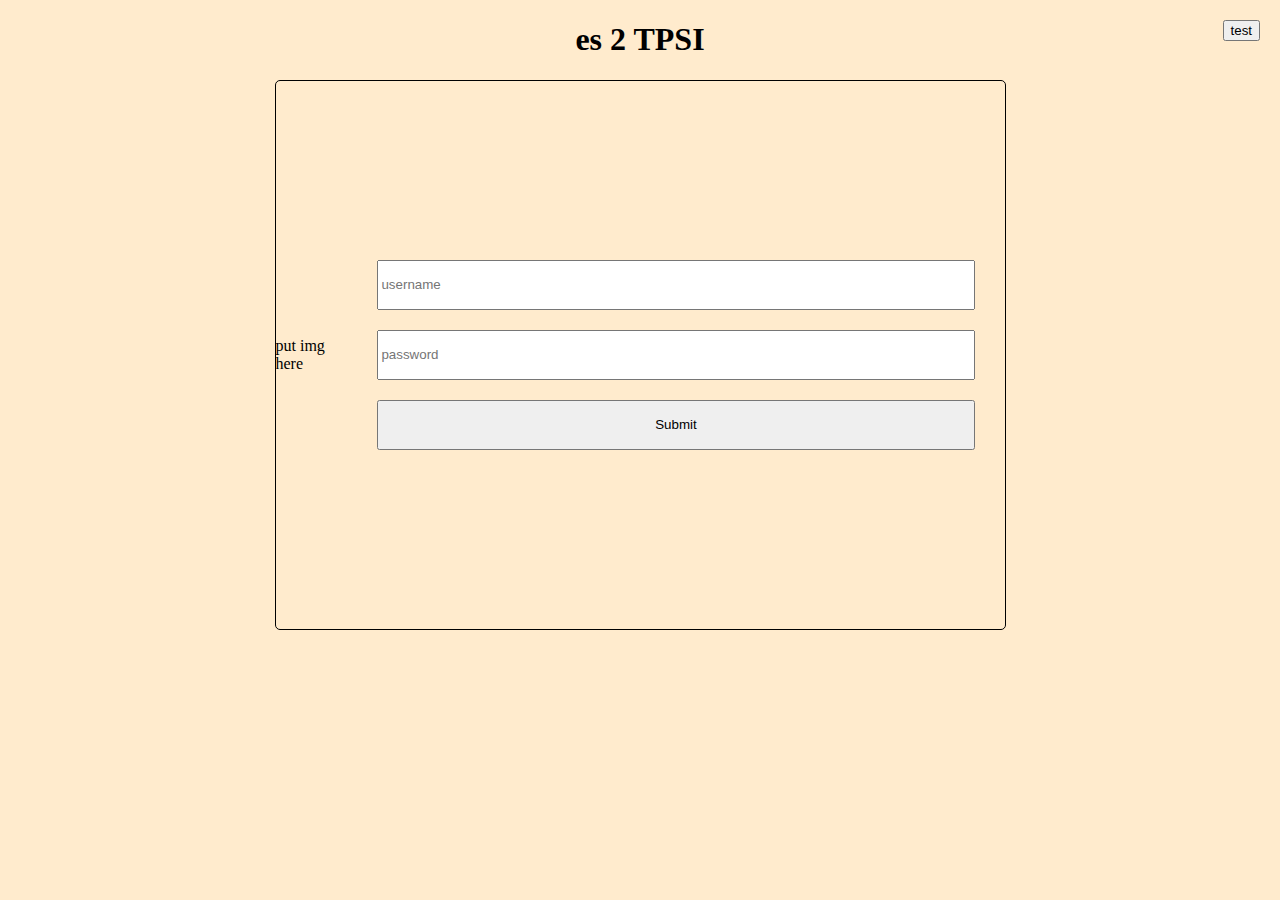
==== es2/index-es2.html @ e67d2eca "first commit" ====
<!DOCTYPE html>
<html lang="en">
<head>
    <meta charset="UTF-8">
    <meta name="viewport" content="width=device-width, initial-scale=1.0">
    <title>es2</title>

    <link href="style-es2.css" rel="stylesheet">
</head>
<body>
    <h1>es 2 TPSI</h1>

    <div class="flex-container ">
        <button class="switch-colorschemes">test</button>

        <picture class="img-container">
            <source src="Images/foto-sexy.jpg">
            <source src="path.jpeg">
            put img here
        </picture>
        <form class="form-container">
            <input class="form-elem" type="text" placeholder="username">
            <input class="form-elem" type="text" placeholder="password">
            <button class="form-elem" type="submit">Submit</button>
        </form>
 
</body>
</html>
---- es2/style-es2.css ----
* {
    box-sizing: border-box;
}

html {
    margin: 0;
    padding: 0;
    min-height: 100vh;
}

body {
    margin: 0;
    height:100%;
    background-color: blanchedalmond;
    
    display: flex;
    align-items: center;
    justify-content: center;
    flex-direction: column;
    column-gap: 40px;
}

.flex-container {
    display: flex;
    flex-direction: row;
    align-items: center;
    justify-content: center;

    max-width: 90%;
    max-height: 100%;
    height: 550px;
    width: 731px;

    border: 1px solid black;
    border-radius: 5px;
}

.switch-colorschemes {
    position: absolute;
    top: 20px;
    right: 20px;
    /* display: none; */
}

.img-container {
    display: none;
}

.form-container {
    display: flex;
    flex-direction: column;
    justify-content: center;

    gap: 20px;
    padding: 30px;
    width: 731px;
    max-width: 100%;
    height: 100%;
    max-height: 100%;


}

.form-elem {
    height: 50px;
}

.colorscheme-dark {
    
}

.colorscheme-light {

}

/* Pad */
@media screen and (min-width: 732px) {
    .img-container {
        display: block;
    }
}

/*  */
@media screen and (min-width: 1024px) {
}
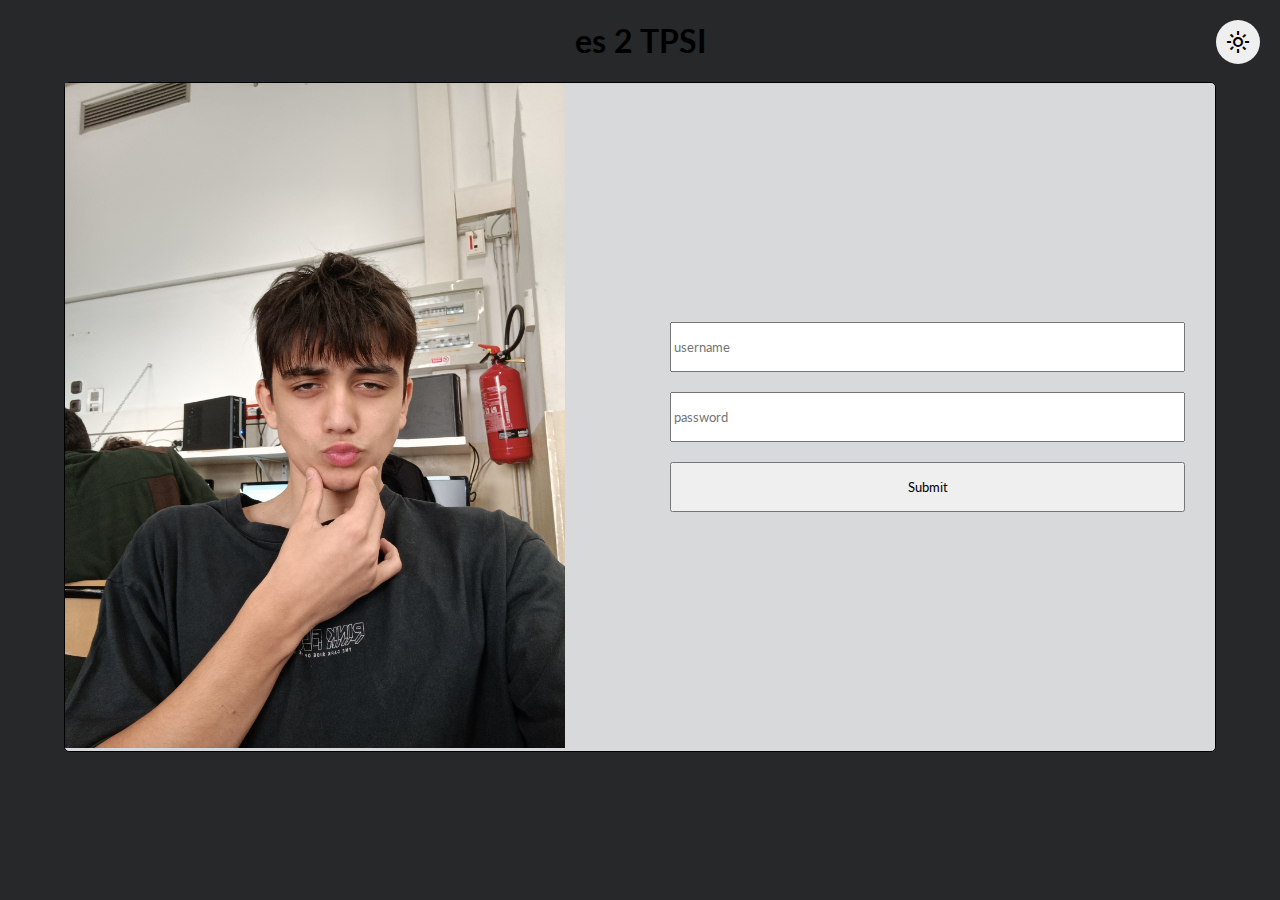
==== commit 43201298: "I only have to set the colors for light/dark modes" ====
--- a/es2/index-es2.html
+++ b/es2/index-es2.html
@@ -6,17 +6,25 @@
     <title>es2</title>
 
     <link href="style-es2.css" rel="stylesheet">
+    <link rel="stylesheet" href="https://fonts.googleapis.com/css2?family=Material+Symbols+Outlined:opsz,wght,FILL,GRAD@20..48,100..700,0..1,-50..200" />
+    <link href="https://fonts.googleapis.com/css2?family=Lato&display=swap" rel="stylesheet"> 
 </head>
 <body>
     <h1>es 2 TPSI</h1>
 
-    <div class="flex-container ">
-        <button class="switch-colorschemes">test</button>
+    <div class="flex-container colorscheme-light">
+        <button 
+            id="clr-btn"
+            class="switch-colorschemes material-symbols-outlined"
+            onclick="changeColorScheme()"
+            >
+            light_mode
+        </button>
 
         <picture class="img-container">
-            <source src="Images/foto-sexy.jpg">
+            <source srcset="Images/foto-sexy.jpg" media="(orientation: portrait)">
             <source src="path.jpeg">
-            put img here
+            <img src="Images/foto-sexy.jpg" alt="foto-sexy" width="500px">
         </picture>
         <form class="form-container">
             <input class="form-elem" type="text" placeholder="username">
@@ -24,5 +32,6 @@
             <button class="form-elem" type="submit">Submit</button>
         </form>
  
+        <script src="app.js"></script>
 </body>
 </html>--- a/es2/style-es2.css
+++ b/es2/style-es2.css
@@ -1,5 +1,6 @@
 * {
     box-sizing: border-box;
+    font-family: "Lato", 'Gill Sans', 'Gill Sans MT', Calibri, 'Trebuchet MS', sans-serif
 }
 
 html {
@@ -11,13 +12,20 @@
 body {
     margin: 0;
     height:100%;
-    background-color: blanchedalmond;
+    background-color: #272829;
     
     display: flex;
     align-items: center;
     justify-content: center;
     flex-direction: column;
     column-gap: 40px;
+}
+
+img {
+    height: 100%;
+    max-width: 100%;
+    max-height: 100%;
+    object-fit: cover;
 }
 
 .flex-container {
@@ -28,10 +36,10 @@
 
     max-width: 90%;
     max-height: 100%;
-    height: 550px;
-    width: 731px;
+    min-height: 350px;
+    height: auto;
+    width: auto;
 
-    border: 1px solid black;
     border-radius: 5px;
 }
 
@@ -39,12 +47,22 @@
     position: absolute;
     top: 20px;
     right: 20px;
+    padding: 10px;
     /* display: none; */
+    border: none;
+    border-radius: 40px;
 }
 
 .img-container {
     display: none;
+    overflow: hidden;
+    flex-basis: 50%;
+    max-height: 100%;
+    height: 100%;
+    width: 100%;
+    margin: 0;
 }
+
 
 .form-container {
     display: flex;
@@ -58,6 +76,7 @@
     height: 100%;
     max-height: 100%;
 
+    flex-basis: 80%;
 
 }
 
@@ -66,20 +85,40 @@
 }
 
 .colorscheme-dark {
-    
+    color: white;
+    background-color: #1a1a1a;
 }
 
 .colorscheme-light {
+    color: black;
+    background-color: #d8d9da;
 
 }
 
+
+.material-symbols-outlined {
+  font-variation-settings:
+  'FILL' 0,
+  'wght' 400,
+  'GRAD' 0,
+  'opsz' 24
+}
+
+
 /* Pad */
-@media screen and (min-width: 732px) {
+@media screen and (min-width: 600px) {
     .img-container {
         display: block;
     }
+
+    .form-container {
+        flex-basis: 50%;
+    }
 }
 
-/*  */
+/* PC */
 @media screen and (min-width: 1024px) {
+    .flex-container{
+        border: 1px solid black;
+    }
 }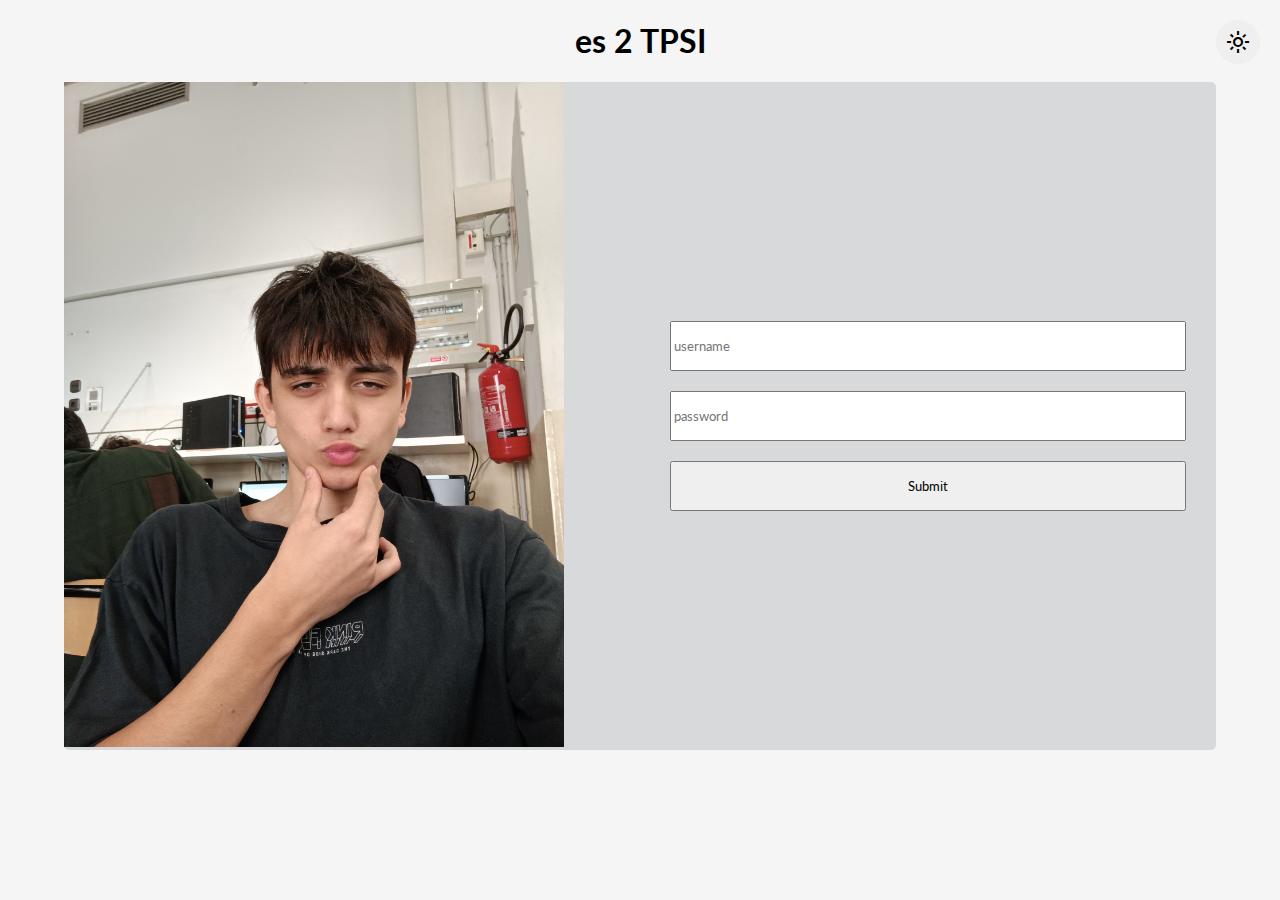
==== commit e73b0112: "changes" ====
--- a/es2/index-es2.html
+++ b/es2/index-es2.html
@@ -12,7 +12,7 @@
 <body>
     <h1>es 2 TPSI</h1>
 
-    <div class="flex-container colorscheme-light">
+    <div class="flex-container colorscheme-light" id="wrapper">
         <button 
             id="clr-btn"
             class="switch-colorschemes material-symbols-outlined"
@@ -31,6 +31,7 @@
             <input class="form-elem" type="text" placeholder="password">
             <button class="form-elem" type="submit">Submit</button>
         </form>
+    </div>
  
         <script src="app.js"></script>
 </body>
--- a/es2/style-es2.css
+++ b/es2/style-es2.css
@@ -12,7 +12,7 @@
 body {
     margin: 0;
     height:100%;
-    background-color: #272829;
+    background-color: whitesmoke;
     
     display: flex;
     align-items: center;
@@ -36,7 +36,7 @@
 
     max-width: 90%;
     max-height: 100%;
-    min-height: 350px;
+    min-height: 340px;
     height: auto;
     width: auto;
 
@@ -86,7 +86,7 @@
 
 .colorscheme-dark {
     color: white;
-    background-color: #1a1a1a;
+    background-color: #272829;
 }
 
 .colorscheme-light {
@@ -118,7 +118,4 @@
 
 /* PC */
 @media screen and (min-width: 1024px) {
-    .flex-container{
-        border: 1px solid black;
-    }
 }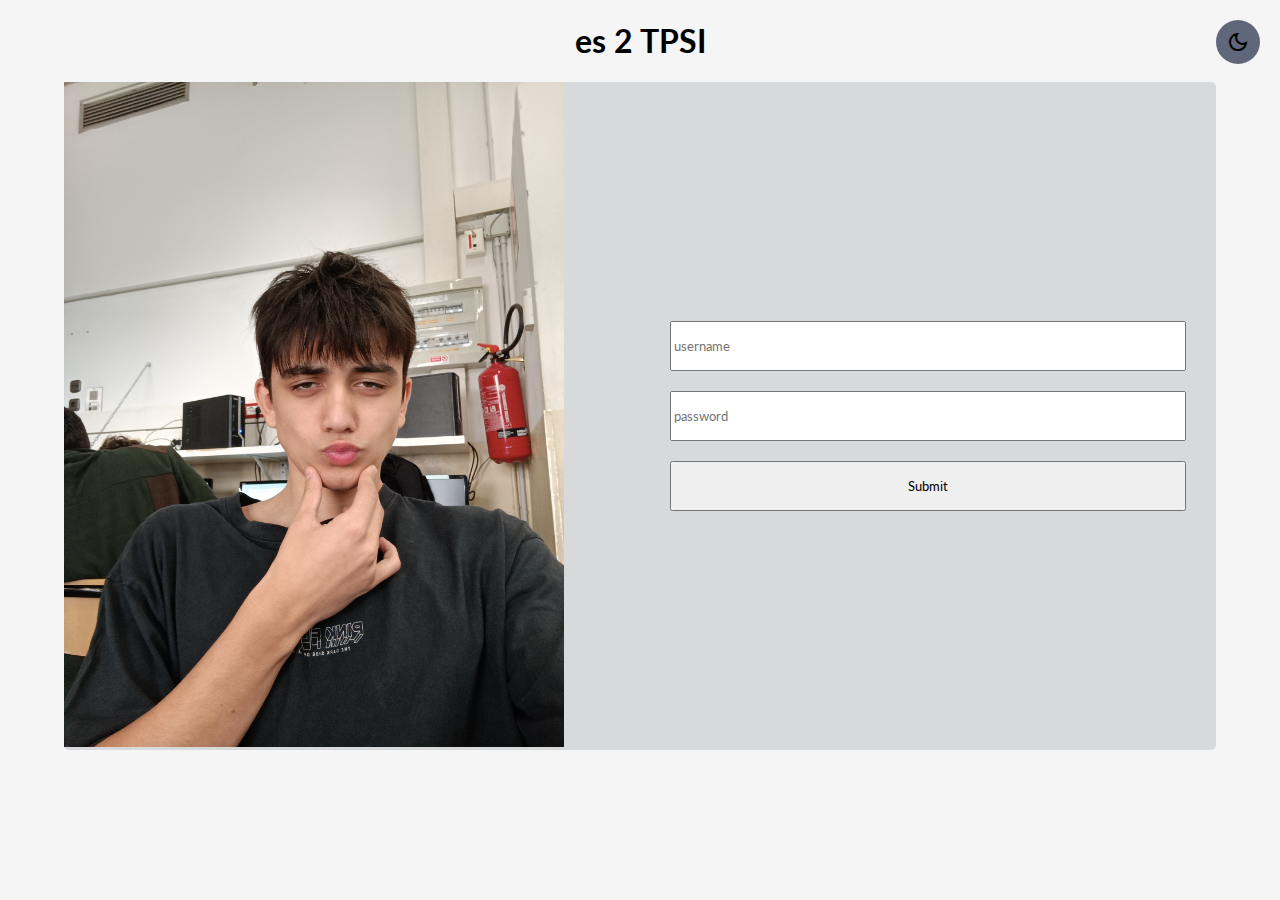
==== commit ca73537a: "more changes to colorscheme" ====
--- a/es2/index-es2.html
+++ b/es2/index-es2.html
@@ -9,27 +9,26 @@
     <link rel="stylesheet" href="https://fonts.googleapis.com/css2?family=Material+Symbols+Outlined:opsz,wght,FILL,GRAD@20..48,100..700,0..1,-50..200" />
     <link href="https://fonts.googleapis.com/css2?family=Lato&display=swap" rel="stylesheet"> 
 </head>
-<body>
+<body class="secondary">
     <h1>es 2 TPSI</h1>
 
-    <div class="flex-container colorscheme-light" id="wrapper">
+    <div class="flex-container colorscheme-light main" id="wrapper">
         <button 
             id="clr-btn"
             class="switch-colorschemes material-symbols-outlined"
             onclick="changeColorScheme()"
             >
-            light_mode
+            dark_mode
         </button>
 
         <picture class="img-container">
             <source srcset="Images/foto-sexy.jpg" media="(orientation: portrait)">
-            <source src="path.jpeg">
             <img src="Images/foto-sexy.jpg" alt="foto-sexy" width="500px">
         </picture>
         <form class="form-container">
-            <input class="form-elem" type="text" placeholder="username">
-            <input class="form-elem" type="text" placeholder="password">
-            <button class="form-elem" type="submit">Submit</button>
+            <input class="form-elem secondary " type="text" placeholder="username">
+            <input class="form-elem secondary" type="text" placeholder="password">
+            <button class="form-elem secondary" type="submit">Submit</button>
         </form>
     </div>
  
--- a/es2/style-es2.css
+++ b/es2/style-es2.css
@@ -51,6 +51,7 @@
     /* display: none; */
     border: none;
     border-radius: 40px;
+    background-color: #61677A
 }
 
 .img-container {
@@ -95,6 +96,11 @@
 
 }
 
+.colorscheme-dark-sec{
+    color: #d8d9da;
+    background-color: #61677A; 
+}
+
 
 .material-symbols-outlined {
   font-variation-settings:
